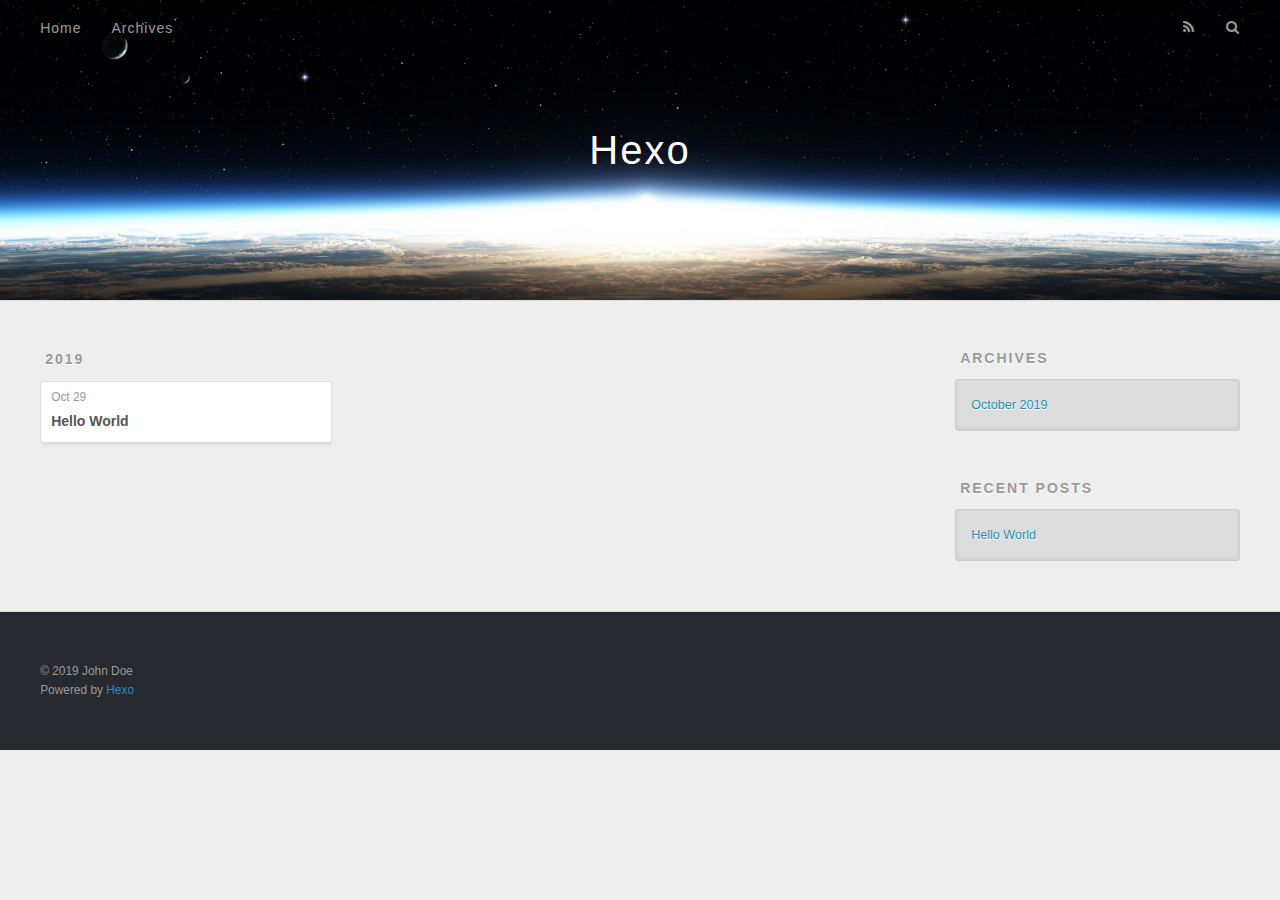
==== archives/index.html @ 2cdebf1c "Site updated: 2019-10-29 19:50:09" ====
<!DOCTYPE html>
<html>
<head>
  <meta charset="utf-8">
  

  
  <title>Archives | Hexo</title>
  <meta name="viewport" content="width=device-width, initial-scale=1, maximum-scale=1">
  <meta property="og:type" content="website">
<meta property="og:title" content="Hexo">
<meta property="og:url" content="http:&#x2F;&#x2F;yoursite.com&#x2F;archives&#x2F;index.html">
<meta property="og:site_name" content="Hexo">
<meta property="og:locale" content="en">
<meta name="twitter:card" content="summary">
  
    <link rel="alternate" href="/atom.xml" title="Hexo" type="application/atom+xml">
  
  
    <link rel="icon" href="/favicon.png">
  
  
    <link href="//fonts.googleapis.com/css?family=Source+Code+Pro" rel="stylesheet" type="text/css">
  
  <link rel="stylesheet" href="/css/style.css">
</head>

<body>
  <div id="container">
    <div id="wrap">
      <header id="header">
  <div id="banner"></div>
  <div id="header-outer" class="outer">
    <div id="header-title" class="inner">
      <h1 id="logo-wrap">
        <a href="/" id="logo">Hexo</a>
      </h1>
      
    </div>
    <div id="header-inner" class="inner">
      <nav id="main-nav">
        <a id="main-nav-toggle" class="nav-icon"></a>
        
          <a class="main-nav-link" href="/">Home</a>
        
          <a class="main-nav-link" href="/archives">Archives</a>
        
      </nav>
      <nav id="sub-nav">
        
          <a id="nav-rss-link" class="nav-icon" href="/atom.xml" title="RSS Feed"></a>
        
        <a id="nav-search-btn" class="nav-icon" title="Search"></a>
      </nav>
      <div id="search-form-wrap">
        <form action="//google.com/search" method="get" accept-charset="UTF-8" class="search-form"><input type="search" name="q" class="search-form-input" placeholder="Search"><button type="submit" class="search-form-submit">&#xF002;</button><input type="hidden" name="sitesearch" value="http://yoursite.com"></form>
      </div>
    </div>
  </div>
</header>
      <div class="outer">
        <section id="main">
  
  
    
    
      
      
      <section class="archives-wrap">
        <div class="archive-year-wrap">
          <a href="/archives/2019" class="archive-year">2019</a>
        </div>
        <div class="archives">
    
    <article class="archive-article archive-type-post">
  <div class="archive-article-inner">
    <header class="archive-article-header">
      <a href="/2019/10/29/hello-world/" class="archive-article-date">
  <time datetime="2019-10-29T11:40:22.351Z" itemprop="datePublished">Oct 29</time>
</a>
      
  
    <h1 itemprop="name">
      <a class="archive-article-title" href="/2019/10/29/hello-world/">Hello World</a>
    </h1>
  

    </header>
  </div>
</article>
  
  
    </div></section>
  


</section>
        
          <aside id="sidebar">
  
    

  
    

  
    
  
    
  <div class="widget-wrap">
    <h3 class="widget-title">Archives</h3>
    <div class="widget">
      <ul class="archive-list"><li class="archive-list-item"><a class="archive-list-link" href="/archives/2019/10/">October 2019</a></li></ul>
    </div>
  </div>


  
    
  <div class="widget-wrap">
    <h3 class="widget-title">Recent Posts</h3>
    <div class="widget">
      <ul>
        
          <li>
            <a href="/2019/10/29/hello-world/">Hello World</a>
          </li>
        
      </ul>
    </div>
  </div>

  
</aside>
        
      </div>
      <footer id="footer">
  
  <div class="outer">
    <div id="footer-info" class="inner">
      &copy; 2019 John Doe<br>
      Powered by <a href="http://hexo.io/" target="_blank">Hexo</a>
    </div>
  </div>
</footer>
    </div>
    <nav id="mobile-nav">
  
    <a href="/" class="mobile-nav-link">Home</a>
  
    <a href="/archives" class="mobile-nav-link">Archives</a>
  
</nav>
    

<script src="//ajax.googleapis.com/ajax/libs/jquery/2.0.3/jquery.min.js"></script>


  <link rel="stylesheet" href="/fancybox/jquery.fancybox.css">
  <script src="/fancybox/jquery.fancybox.pack.js"></script>


<script src="/js/script.js"></script>



  </div>
</body>
</html>
---- css/style.css ----
body {
  width: 100%;
}
body:before,
body:after {
  content: "";
  display: table;
}
body:after {
  clear: both;
}
html,
body,
div,
span,
applet,
object,
iframe,
h1,
h2,
h3,
h4,
h5,
h6,
p,
blockquote,
pre,
a,
abbr,
acronym,
address,
big,
cite,
code,
del,
dfn,
em,
img,
ins,
kbd,
q,
s,
samp,
small,
strike,
strong,
sub,
sup,
tt,
var,
dl,
dt,
dd,
ol,
ul,
li,
fieldset,
form,
label,
legend,
table,
caption,
tbody,
tfoot,
thead,
tr,
th,
td {
  margin: 0;
  padding: 0;
  border: 0;
  outline: 0;
  font-weight: inherit;
  font-style: inherit;
  font-family: inherit;
  font-size: 100%;
  vertical-align: baseline;
}
body {
  line-height: 1;
  color: #000;
  background: #fff;
}
ol,
ul {
  list-style: none;
}
table {
  border-collapse: separate;
  border-spacing: 0;
  vertical-align: middle;
}
caption,
th,
td {
  text-align: left;
  font-weight: normal;
  vertical-align: middle;
}
a img {
  border: none;
}
input,
button {
  margin: 0;
  padding: 0;
}
input::-moz-focus-inner,
button::-moz-focus-inner {
  border: 0;
  padding: 0;
}
@font-face {
  font-family: FontAwesome;
  font-style: normal;
  font-weight: normal;
  src: url("fonts/fontawesome-webfont.eot?v=#4.0.3");
  src: url("fonts/fontawesome-webfont.eot?#iefix&v=#4.0.3") format("embedded-opentype"), url("fonts/fontawesome-webfont.woff?v=#4.0.3") format("woff"), url("fonts/fontawesome-webfont.ttf?v=#4.0.3") format("truetype"), url("fonts/fontawesome-webfont.svg#fontawesomeregular?v=#4.0.3") format("svg");
}
html,
body,
#container {
  height: 100%;
}
body {
  background: #eee;
  font: 14px -apple-system, BlinkMacSystemFont, "Segoe UI", "Roboto", "Oxygen", "Ubuntu", "Cantarell", "Fira Sans", "Droid Sans", "Helvetica Neue", sans-serif;
  -webkit-text-size-adjust: 100%;
}
.outer {
  max-width: 1220px;
  margin: 0 auto;
  padding: 0 20px;
}
.outer:before,
.outer:after {
  content: "";
  display: table;
}
.outer:after {
  clear: both;
}
.inner {
  display: inline;
  float: left;
  width: 98.33333333333333%;
  margin: 0 0.833333333333333%;
}
.left,
.alignleft {
  float: left;
}
.right,
.alignright {
  float: right;
}
.clear {
  clear: both;
}
#container {
  position: relative;
}
.mobile-nav-on {
  overflow: hidden;
}
#wrap {
  height: 100%;
  width: 100%;
  position: absolute;
  top: 0;
  left: 0;
  -webkit-transition: 0.2s ease-out;
  -moz-transition: 0.2s ease-out;
  -ms-transition: 0.2s ease-out;
  transition: 0.2s ease-out;
  z-index: 1;
  background: #eee;
}
.mobile-nav-on #wrap {
  left: 280px;
}
@media screen and (min-width: 768px) {
  #main {
    display: inline;
    float: left;
    width: 73.33333333333333%;
    margin: 0 0.833333333333333%;
  }
}
.article-date,
.article-category-link,
.archive-year,
.widget-title {
  text-decoration: none;
  text-transform: uppercase;
  letter-spacing: 2px;
  color: #999;
  margin-bottom: 1em;
  margin-left: 5px;
  line-height: 1em;
  text-shadow: 0 1px #fff;
  font-weight: bold;
}
.article-inner,
.archive-article-inner {
  background: #fff;
  -webkit-box-shadow: 1px 2px 3px #ddd;
  box-shadow: 1px 2px 3px #ddd;
  border: 1px solid #ddd;
  border-radius: 3px;
}
.article-entry h1,
.widget h1 {
  font-size: 2em;
}
.article-entry h2,
.widget h2 {
  font-size: 1.5em;
}
.article-entry h3,
.widget h3 {
  font-size: 1.3em;
}
.article-entry h4,
.widget h4 {
  font-size: 1.2em;
}
.article-entry h5,
.widget h5 {
  font-size: 1em;
}
.article-entry h6,
.widget h6 {
  font-size: 1em;
  color: #999;
}
.article-entry hr,
.widget hr {
  border: 1px dashed #ddd;
}
.article-entry strong,
.widget strong {
  font-weight: bold;
}
.article-entry em,
.widget em,
.article-entry cite,
.widget cite {
  font-style: italic;
}
.article-entry sup,
.widget sup,
.article-entry sub,
.widget sub {
  font-size: 0.75em;
  line-height: 0;
  position: relative;
  vertical-align: baseline;
}
.article-entry sup,
.widget sup {
  top: -0.5em;
}
.article-entry sub,
.widget sub {
  bottom: -0.2em;
}
.article-entry small,
.widget small {
  font-size: 0.85em;
}
.article-entry acronym,
.widget acronym,
.article-entry abbr,
.widget abbr {
  border-bottom: 1px dotted;
}
.article-entry ul,
.widget ul,
.article-entry ol,
.widget ol,
.article-entry dl,
.widget dl {
  margin: 0 20px;
  line-height: 1.6em;
}
.article-entry ul ul,
.widget ul ul,
.article-entry ol ul,
.widget ol ul,
.article-entry ul ol,
.widget ul ol,
.article-entry ol ol,
.widget ol ol {
  margin-top: 0;
  margin-bottom: 0;
}
.article-entry ul,
.widget ul {
  list-style: disc;
}
.article-entry ol,
.widget ol {
  list-style: decimal;
}
.article-entry dt,
.widget dt {
  font-weight: bold;
}
#header {
  height: 300px;
  position: relative;
  border-bottom: 1px solid #ddd;
}
#header:before,
#header:after {
  content: "";
  position: absolute;
  left: 0;
  right: 0;
  height: 40px;
}
#header:before {
  top: 0;
  background: -webkit-linear-gradient(rgba(0,0,0,0.2), transparent);
  background: -moz-linear-gradient(rgba(0,0,0,0.2), transparent);
  background: -ms-linear-gradient(rgba(0,0,0,0.2), transparent);
  background: linear-gradient(rgba(0,0,0,0.2), transparent);
}
#header:after {
  bottom: 0;
  background: -webkit-linear-gradient(transparent, rgba(0,0,0,0.2));
  background: -moz-linear-gradient(transparent, rgba(0,0,0,0.2));
  background: -ms-linear-gradient(transparent, rgba(0,0,0,0.2));
  background: linear-gradient(transparent, rgba(0,0,0,0.2));
}
#header-outer {
  height: 100%;
  position: relative;
}
#header-inner {
  position: relative;
  overflow: hidden;
}
#banner {
  position: absolute;
  top: 0;
  left: 0;
  width: 100%;
  height: 100%;
  background: url("images/banner.jpg") center #000;
  -webkit-background-size: cover;
  -moz-background-size: cover;
  background-size: cover;
  z-index: -1;
}
#header-title {
  text-align: center;
  height: 40px;
  position: absolute;
  top: 50%;
  left: 0;
  margin-top: -20px;
}
#logo,
#subtitle {
  text-decoration: none;
  color: #fff;
  font-weight: 300;
  text-shadow: 0 1px 4px rgba(0,0,0,0.3);
}
#logo {
  font-size: 40px;
  line-height: 40px;
  letter-spacing: 2px;
}
#subtitle {
  font-size: 16px;
  line-height: 16px;
  letter-spacing: 1px;
}
#subtitle-wrap {
  margin-top: 16px;
}
#main-nav {
  float: left;
  margin-left: -15px;
}
.nav-icon,
.main-nav-link {
  float: left;
  color: #fff;
  opacity: 0.6;
  text-decoration: none;
  text-shadow: 0 1px rgba(0,0,0,0.2);
  -webkit-transition: opacity 0.2s;
  -moz-transition: opacity 0.2s;
  -ms-transition: opacity 0.2s;
  transition: opacity 0.2s;
  display: block;
  padding: 20px 15px;
}
.nav-icon:hover,
.main-nav-link:hover {
  opacity: 1;
}
.nav-icon {
  font-family: FontAwesome;
  text-align: center;
  font-size: 14px;
  width: 14px;
  height: 14px;
  padding: 20px 15px;
  position: relative;
  cursor: pointer;
}
.main-nav-link {
  font-weight: 300;
  letter-spacing: 1px;
}
@media screen and (max-width: 479px) {
  .main-nav-link {
    display: none;
  }
}
#main-nav-toggle {
  display: none;
}
#main-nav-toggle:before {
  content: "\f0c9";
}
@media screen and (max-width: 479px) {
  #main-nav-toggle {
    display: block;
  }
}
#sub-nav {
  float: right;
  margin-right: -15px;
}
#nav-rss-link:before {
  content: "\f09e";
}
#nav-search-btn:before {
  content: "\f002";
}
#search-form-wrap {
  position: absolute;
  top: 15px;
  width: 150px;
  height: 30px;
  right: -150px;
  opacity: 0;
  -webkit-transition: 0.2s ease-out;
  -moz-transition: 0.2s ease-out;
  -ms-transition: 0.2s ease-out;
  transition: 0.2s ease-out;
}
#search-form-wrap.on {
  opacity: 1;
  right: 0;
}
@media screen and (max-width: 479px) {
  #search-form-wrap {
    width: 100%;
    right: -100%;
  }
}
.search-form {
  position: absolute;
  top: 0;
  left: 0;
  right: 0;
  background: #fff;
  padding: 5px 15px;
  border-radius: 15px;
  -webkit-box-shadow: 0 0 10px rgba(0,0,0,0.3);
  box-shadow: 0 0 10px rgba(0,0,0,0.3);
}
.search-form-input {
  border: none;
  background: none;
  color: #555;
  width: 100%;
  font: 13px -apple-system, BlinkMacSystemFont, "Segoe UI", "Roboto", "Oxygen", "Ubuntu", "Cantarell", "Fira Sans", "Droid Sans", "Helvetica Neue", sans-serif;
  outline: none;
}
.search-form-input::-webkit-search-results-decoration,
.search-form-input::-webkit-search-cancel-button {
  -webkit-appearance: none;
}
.search-form-submit {
  position: absolute;
  top: 50%;
  right: 10px;
  margin-top: -7px;
  font: 13px FontAwesome;
  border: none;
  background: none;
  color: #bbb;
  cursor: pointer;
}
.search-form-submit:hover,
.search-form-submit:focus {
  color: #777;
}
.article {
  margin: 50px 0;
}
.article-inner {
  overflow: hidden;
}
.article-meta:before,
.article-meta:after {
  content: "";
  display: table;
}
.article-meta:after {
  clear: both;
}
.article-date {
  float: left;
}
.article-category {
  float: left;
  line-height: 1em;
  color: #ccc;
  text-shadow: 0 1px #fff;
  margin-left: 8px;
}
.article-category:before {
  content: "\2022";
}
.article-category-link {
  margin: 0 12px 1em;
}
.article-header {
  padding: 20px 20px 0;
}
.article-title {
  text-decoration: none;
  font-size: 2em;
  font-weight: bold;
  color: #555;
  line-height: 1.1em;
  -webkit-transition: color 0.2s;
  -moz-transition: color 0.2s;
  -ms-transition: color 0.2s;
  transition: color 0.2s;
}
a.article-title:hover {
  color: #258fb8;
}
.article-entry {
  color: #555;
  padding: 0 20px;
}
.article-entry:before,
.article-entry:after {
  content: "";
  display: table;
}
.article-entry:after {
  clear: both;
}
.article-entry p,
.article-entry table {
  line-height: 1.6em;
  margin: 1.6em 0;
}
.article-entry h1,
.article-entry h2,
.article-entry h3,
.article-entry h4,
.article-entry h5,
.article-entry h6 {
  font-weight: bold;
}
.article-entry h1,
.article-entry h2,
.article-entry h3,
.article-entry h4,
.article-entry h5,
.article-entry h6 {
  line-height: 1.1em;
  margin: 1.1em 0;
}
.article-entry a {
  color: #258fb8;
  text-decoration: none;
}
.article-entry a:hover {
  text-decoration: underline;
}
.article-entry ul,
.article-entry ol,
.article-entry dl {
  margin-top: 1.6em;
  margin-bottom: 1.6em;
}
.article-entry img,
.article-entry video {
  max-width: 100%;
  height: auto;
  display: block;
  margin: auto;
}
.article-entry iframe {
  border: none;
}
.article-entry table {
  width: 100%;
  border-collapse: collapse;
  border-spacing: 0;
}
.article-entry th {
  font-weight: bold;
  border-bottom: 3px solid #ddd;
  padding-bottom: 0.5em;
}
.article-entry td {
  border-bottom: 1px solid #ddd;
  padding: 10px 0;
}
.article-entry blockquote {
  font-family: Georgia, "Times New Roman", serif;
  font-size: 1.4em;
  margin: 1.6em 20px;
  text-align: center;
}
.article-entry blockquote footer {
  font-size: 14px;
  margin: 1.6em 0;
  font-family: -apple-system, BlinkMacSystemFont, "Segoe UI", "Roboto", "Oxygen", "Ubuntu", "Cantarell", "Fira Sans", "Droid Sans", "Helvetica Neue", sans-serif;
}
.article-entry blockquote footer cite:before {
  content: "—";
  padding: 0 0.5em;
}
.article-entry .pullquote {
  text-align: left;
  width: 45%;
  margin: 0;
}
.article-entry .pullquote.left {
  margin-left: 0.5em;
  margin-right: 1em;
}
.article-entry .pullquote.right {
  margin-right: 0.5em;
  margin-left: 1em;
}
.article-entry .caption {
  color: #999;
  display: block;
  font-size: 0.9em;
  margin-top: 0.5em;
  position: relative;
  text-align: center;
}
.article-entry .video-container {
  position: relative;
  padding-top: 56.25%;
  height: 0;
  overflow: hidden;
}
.article-entry .video-container iframe,
.article-entry .video-container object,
.article-entry .video-container embed {
  position: absolute;
  top: 0;
  left: 0;
  width: 100%;
  height: 100%;
  margin-top: 0;
}
.article-more-link a {
  display: inline-block;
  line-height: 1em;
  padding: 6px 15px;
  border-radius: 15px;
  background: #eee;
  color: #999;
  text-shadow: 0 1px #fff;
  text-decoration: none;
}
.article-more-link a:hover {
  background: #258fb8;
  color: #fff;
  text-decoration: none;
  text-shadow: 0 1px #1e7293;
}
.article-footer {
  font-size: 0.85em;
  line-height: 1.6em;
  border-top: 1px solid #ddd;
  padding-top: 1.6em;
  margin: 0 20px 20px;
}
.article-footer:before,
.article-footer:after {
  content: "";
  display: table;
}
.article-footer:after {
  clear: both;
}
.article-footer a {
  color: #999;
  text-decoration: none;
}
.article-footer a:hover {
  color: #555;
}
.article-tag-list-item {
  float: left;
  margin-right: 10px;
}
.article-tag-list-link:before {
  content: "#";
}
.article-comment-link {
  float: right;
}
.article-comment-link:before {
  content: "\f075";
  font-family: FontAwesome;
  padding-right: 8px;
}
.article-share-link {
  cursor: pointer;
  float: right;
  margin-left: 20px;
}
.article-share-link:before {
  content: "\f064";
  font-family: FontAwesome;
  padding-right: 6px;
}
#article-nav {
  position: relative;
}
#article-nav:before,
#article-nav:after {
  content: "";
  display: table;
}
#article-nav:after {
  clear: both;
}
@media screen and (min-width: 768px) {
  #article-nav {
    margin: 50px 0;
  }
  #article-nav:before {
    width: 8px;
    height: 8px;
    position: absolute;
    top: 50%;
    left: 50%;
    margin-top: -4px;
    margin-left: -4px;
    content: "";
    border-radius: 50%;
    background: #ddd;
    -webkit-box-shadow: 0 1px 2px #fff;
    box-shadow: 0 1px 2px #fff;
  }
}
.article-nav-link-wrap {
  text-decoration: none;
  text-shadow: 0 1px #fff;
  color: #999;
  -webkit-box-sizing: border-box;
  -moz-box-sizing: border-box;
  box-sizing: border-box;
  margin-top: 50px;
  text-align: center;
  display: block;
}
.article-nav-link-wrap:hover {
  color: #555;
}
@media screen and (min-width: 768px) {
  .article-nav-link-wrap {
    width: 50%;
    margin-top: 0;
  }
}
@media screen and (min-width: 768px) {
  #article-nav-newer {
    float: left;
    text-align: right;
    padding-right: 20px;
  }
}
@media screen and (min-width: 768px) {
  #article-nav-older {
    float: right;
    text-align: left;
    padding-left: 20px;
  }
}
.article-nav-caption {
  text-transform: uppercase;
  letter-spacing: 2px;
  color: #ddd;
  line-height: 1em;
  font-weight: bold;
}
#article-nav-newer .article-nav-caption {
  margin-right: -2px;
}
.article-nav-title {
  font-size: 0.85em;
  line-height: 1.6em;
  margin-top: 0.5em;
}
.article-share-box {
  position: absolute;
  display: none;
  background: #fff;
  -webkit-box-shadow: 1px 2px 10px rgba(0,0,0,0.2);
  box-shadow: 1px 2px 10px rgba(0,0,0,0.2);
  border-radius: 3px;
  margin-left: -145px;
  overflow: hidden;
  z-index: 1;
}
.article-share-box.on {
  display: block;
}
.article-share-input {
  width: 100%;
  background: none;
  -webkit-box-sizing: border-box;
  -moz-box-sizing: border-box;
  box-sizing: border-box;
  font: 14px -apple-system, BlinkMacSystemFont, "Segoe UI", "Roboto", "Oxygen", "Ubuntu", "Cantarell", "Fira Sans", "Droid Sans", "Helvetica Neue", sans-serif;
  padding: 0 15px;
  color: #555;
  outline: none;
  border: 1px solid #ddd;
  border-radius: 3px 3px 0 0;
  height: 36px;
  line-height: 36px;
}
.article-share-links {
  background: #eee;
}
.article-share-links:before,
.article-share-links:after {
  content: "";
  display: table;
}
.article-share-links:after {
  clear: both;
}
.article-share-twitter,
.article-share-facebook,
.article-share-pinterest,
.article-share-google {
  width: 50px;
  height: 36px;
  display: block;
  float: left;
  position: relative;
  color: #999;
  text-shadow: 0 1px #fff;
}
.article-share-twitter:before,
.article-share-facebook:before,
.article-share-pinterest:before,
.article-share-google:before {
  font-size: 20px;
  font-family: FontAwesome;
  width: 20px;
  height: 20px;
  position: absolute;
  top: 50%;
  left: 50%;
  margin-top: -10px;
  margin-left: -10px;
  text-align: center;
}
.article-share-twitter:hover,
.article-share-facebook:hover,
.article-share-pinterest:hover,
.article-share-google:hover {
  color: #fff;
}
.article-share-twitter:before {
  content: "\f099";
}
.article-share-twitter:hover {
  background: #00aced;
  text-shadow: 0 1px #008abe;
}
.article-share-facebook:before {
  content: "\f09a";
}
.article-share-facebook:hover {
  background: #3b5998;
  text-shadow: 0 1px #2f477a;
}
.article-share-pinterest:before {
  content: "\f0d2";
}
.article-share-pinterest:hover {
  background: #cb2027;
  text-shadow: 0 1px #a21a1f;
}
.article-share-google:before {
  content: "\f0d5";
}
.article-share-google:hover {
  background: #dd4b39;
  text-shadow: 0 1px #be3221;
}
.article-gallery {
  background: #000;
  position: relative;
}
.article-gallery-photos {
  position: relative;
  overflow: hidden;
}
.article-gallery-img {
  display: none;
  max-width: 100%;
}
.article-gallery-img:first-child {
  display: block;
}
.article-gallery-img.loaded {
  position: absolute;
  display: block;
}
.article-gallery-img img {
  display: block;
  max-width: 100%;
  margin: 0 auto;
}
#comments {
  background: #fff;
  -webkit-box-shadow: 1px 2px 3px #ddd;
  box-shadow: 1px 2px 3px #ddd;
  padding: 20px;
  border: 1px solid #ddd;
  border-radius: 3px;
  margin: 50px 0;
}
#comments a {
  color: #258fb8;
}
.archives-wrap {
  margin: 50px 0;
}
.archives:before,
.archives:after {
  content: "";
  display: table;
}
.archives:after {
  clear: both;
}
.archive-year-wrap {
  margin-bottom: 1em;
}
.archives {
  -webkit-column-gap: 10px;
  -moz-column-gap: 10px;
  column-gap: 10px;
}
@media screen and (min-width: 480px) and (max-width: 767px) {
  .archives {
    -webkit-column-count: 2;
    -moz-column-count: 2;
    column-count: 2;
  }
}
@media screen and (min-width: 768px) {
  .archives {
    -webkit-column-count: 3;
    -moz-column-count: 3;
    column-count: 3;
  }
}
.archive-article {
  -webkit-column-break-inside: avoid;
  page-break-inside: avoid;
  overflow: hidden;
  break-inside: avoid-column;
}
.archive-article-inner {
  padding: 10px;
  margin-bottom: 15px;
}
.archive-article-title {
  text-decoration: none;
  font-weight: bold;
  color: #555;
  -webkit-transition: color 0.2s;
  -moz-transition: color 0.2s;
  -ms-transition: color 0.2s;
  transition: color 0.2s;
  line-height: 1.6em;
}
.archive-article-title:hover {
  color: #258fb8;
}
.archive-article-footer {
  margin-top: 1em;
}
.archive-article-date {
  color: #999;
  text-decoration: none;
  font-size: 0.85em;
  line-height: 1em;
  margin-bottom: 0.5em;
  display: block;
}
#page-nav {
  margin: 50px auto;
  background: #fff;
  -webkit-box-shadow: 1px 2px 3px #ddd;
  box-shadow: 1px 2px 3px #ddd;
  border: 1px solid #ddd;
  border-radius: 3px;
  text-align: center;
  color: #999;
  overflow: hidden;
}
#page-nav:before,
#page-nav:after {
  content: "";
  display: table;
}
#page-nav:after {
  clear: both;
}
#page-nav a,
#page-nav span {
  padding: 10px 20px;
  line-height: 1;
  height: 2ex;
}
#page-nav a {
  color: #999;
  text-decoration: none;
}
#page-nav a:hover {
  background: #999;
  color: #fff;
}
#page-nav .prev {
  float: left;
}
#page-nav .next {
  float: right;
}
#page-nav .page-number {
  display: inline-block;
}
@media screen and (max-width: 479px) {
  #page-nav .page-number {
    display: none;
  }
}
#page-nav .current {
  color: #555;
  font-weight: bold;
}
#page-nav .space {
  color: #ddd;
}
#footer {
  background: #262a30;
  padding: 50px 0;
  border-top: 1px solid #ddd;
  color: #999;
}
#footer a {
  color: #258fb8;
  text-decoration: none;
}
#footer a:hover {
  text-decoration: underline;
}
#footer-info {
  line-height: 1.6em;
  font-size: 0.85em;
}
.article-entry pre,
.article-entry .highlight {
  background: #2d2d2d;
  margin: 0 -20px;
  padding: 15px 20px;
  border-style: solid;
  border-color: #ddd;
  border-width: 1px 0;
  overflow: auto;
  color: #ccc;
  line-height: 22.400000000000002px;
}
.article-entry .highlight .gutter pre,
.article-entry .gist .gist-file .gist-data .line-numbers {
  color: #666;
  font-size: 0.85em;
}
.article-entry pre,
.article-entry code {
  font-family: "Source Code Pro", Consolas, Monaco, Menlo, Consolas, monospace;
}
.article-entry code {
  background: #eee;
  text-shadow: 0 1px #fff;
  padding: 0 0.3em;
}
.article-entry pre code {
  background: none;
  text-shadow: none;
  padding: 0;
}
.article-entry .highlight pre {
  border: none;
  margin: 0;
  padding: 0;
}
.article-entry .highlight table {
  margin: 0;
  width: auto;
}
.article-entry .highlight td {
  border: none;
  padding: 0;
}
.article-entry .highlight figcaption {
  font-size: 0.85em;
  color: #999;
  line-height: 1em;
  margin-bottom: 1em;
}
.article-entry .highlight figcaption:before,
.article-entry .highlight figcaption:after {
  content: "";
  display: table;
}
.article-entry .highlight figcaption:after {
  clear: both;
}
.article-entry .highlight figcaption a {
  float: right;
}
.article-entry .highlight .gutter pre {
  text-align: right;
  padding-right: 20px;
}
.article-entry .highlight .line {
  height: 22.400000000000002px;
}
.article-entry .highlight .line.marked {
  background: #515151;
}
.article-entry .gist {
  margin: 0 -20px;
  border-style: solid;
  border-color: #ddd;
  border-width: 1px 0;
  background: #2d2d2d;
  padding: 15px 20px 15px 0;
}
.article-entry .gist .gist-file {
  border: none;
  font-family: "Source Code Pro", Consolas, Monaco, Menlo, Consolas, monospace;
  margin: 0;
}
.article-entry .gist .gist-file .gist-data {
  background: none;
  border: none;
}
.article-entry .gist .gist-file .gist-data .line-numbers {
  background: none;
  border: none;
  padding: 0 20px 0 0;
}
.article-entry .gist .gist-file .gist-data .line-data {
  padding: 0 !important;
}
.article-entry .gist .gist-file .highlight {
  margin: 0;
  padding: 0;
  border: none;
}
.article-entry .gist .gist-file .gist-meta {
  background: #2d2d2d;
  color: #999;
  font: 0.85em -apple-system, BlinkMacSystemFont, "Segoe UI", "Roboto", "Oxygen", "Ubuntu", "Cantarell", "Fira Sans", "Droid Sans", "Helvetica Neue", sans-serif;
  text-shadow: 0 0;
  padding: 0;
  margin-top: 1em;
  margin-left: 20px;
}
.article-entry .gist .gist-file .gist-meta a {
  color: #258fb8;
  font-weight: normal;
}
.article-entry .gist .gist-file .gist-meta a:hover {
  text-decoration: underline;
}
pre .comment,
pre .title {
  color: #999;
}
pre .variable,
pre .attribute,
pre .tag,
pre .regexp,
pre .ruby .constant,
pre .xml .tag .title,
pre .xml .pi,
pre .xml .doctype,
pre .html .doctype,
pre .css .id,
pre .css .class,
pre .css .pseudo {
  color: #f2777a;
}
pre .number,
pre .preprocessor,
pre .built_in,
pre .literal,
pre .params,
pre .constant {
  color: #f99157;
}
pre .class,
pre .ruby .class .title,
pre .css .rules .attribute {
  color: #9c9;
}
pre .string,
pre .value,
pre .inheritance,
pre .header,
pre .ruby .symbol,
pre .xml .cdata {
  color: #9c9;
}
pre .css .hexcolor {
  color: #6cc;
}
pre .function,
pre .python .decorator,
pre .python .title,
pre .ruby .function .title,
pre .ruby .title .keyword,
pre .perl .sub,
pre .javascript .title,
pre .coffeescript .title {
  color: #69c;
}
pre .keyword,
pre .javascript .function {
  color: #c9c;
}
@media screen and (max-width: 479px) {
  #mobile-nav {
    position: absolute;
    top: 0;
    left: 0;
    width: 280px;
    height: 100%;
    background: #191919;
    border-right: 1px solid #fff;
  }
}
@media screen and (max-width: 479px) {
  .mobile-nav-link {
    display: block;
    color: #999;
    text-decoration: none;
    padding: 15px 20px;
    font-weight: bold;
  }
  .mobile-nav-link:hover {
    color: #fff;
  }
}
@media screen and (min-width: 768px) {
  #sidebar {
    display: inline;
    float: left;
    width: 23.333333333333332%;
    margin: 0 0.833333333333333%;
  }
}
.widget-wrap {
  margin: 50px 0;
}
.widget {
  color: #777;
  text-shadow: 0 1px #fff;
  background: #ddd;
  -webkit-box-shadow: 0 -1px 4px #ccc inset;
  box-shadow: 0 -1px 4px #ccc inset;
  border: 1px solid #ccc;
  padding: 15px;
  border-radius: 3px;
}
.widget a {
  color: #258fb8;
  text-decoration: none;
}
.widget a:hover {
  text-decoration: underline;
}
.widget ul ul,
.widget ol ul,
.widget dl ul,
.widget ul ol,
.widget ol ol,
.widget dl ol,
.widget ul dl,
.widget ol dl,
.widget dl dl {
  margin-left: 15px;
  list-style: disc;
}
.widget {
  line-height: 1.6em;
  word-wrap: break-word;
  font-size: 0.9em;
}
.widget ul,
.widget ol {
  list-style: none;
  margin: 0;
}
.widget ul ul,
.widget ol ul,
.widget ul ol,
.widget ol ol {
  margin: 0 20px;
}
.widget ul ul,
.widget ol ul {
  list-style: disc;
}
.widget ul ol,
.widget ol ol {
  list-style: decimal;
}
.category-list-count,
.tag-list-count,
.archive-list-count {
  padding-left: 5px;
  color: #999;
  font-size: 0.85em;
}
.category-list-count:before,
.tag-list-count:before,
.archive-list-count:before {
  content: "(";
}
.category-list-count:after,
.tag-list-count:after,
.archive-list-count:after {
  content: ")";
}
.tagcloud a {
  margin-right: 5px;
  display: inline-block;
}
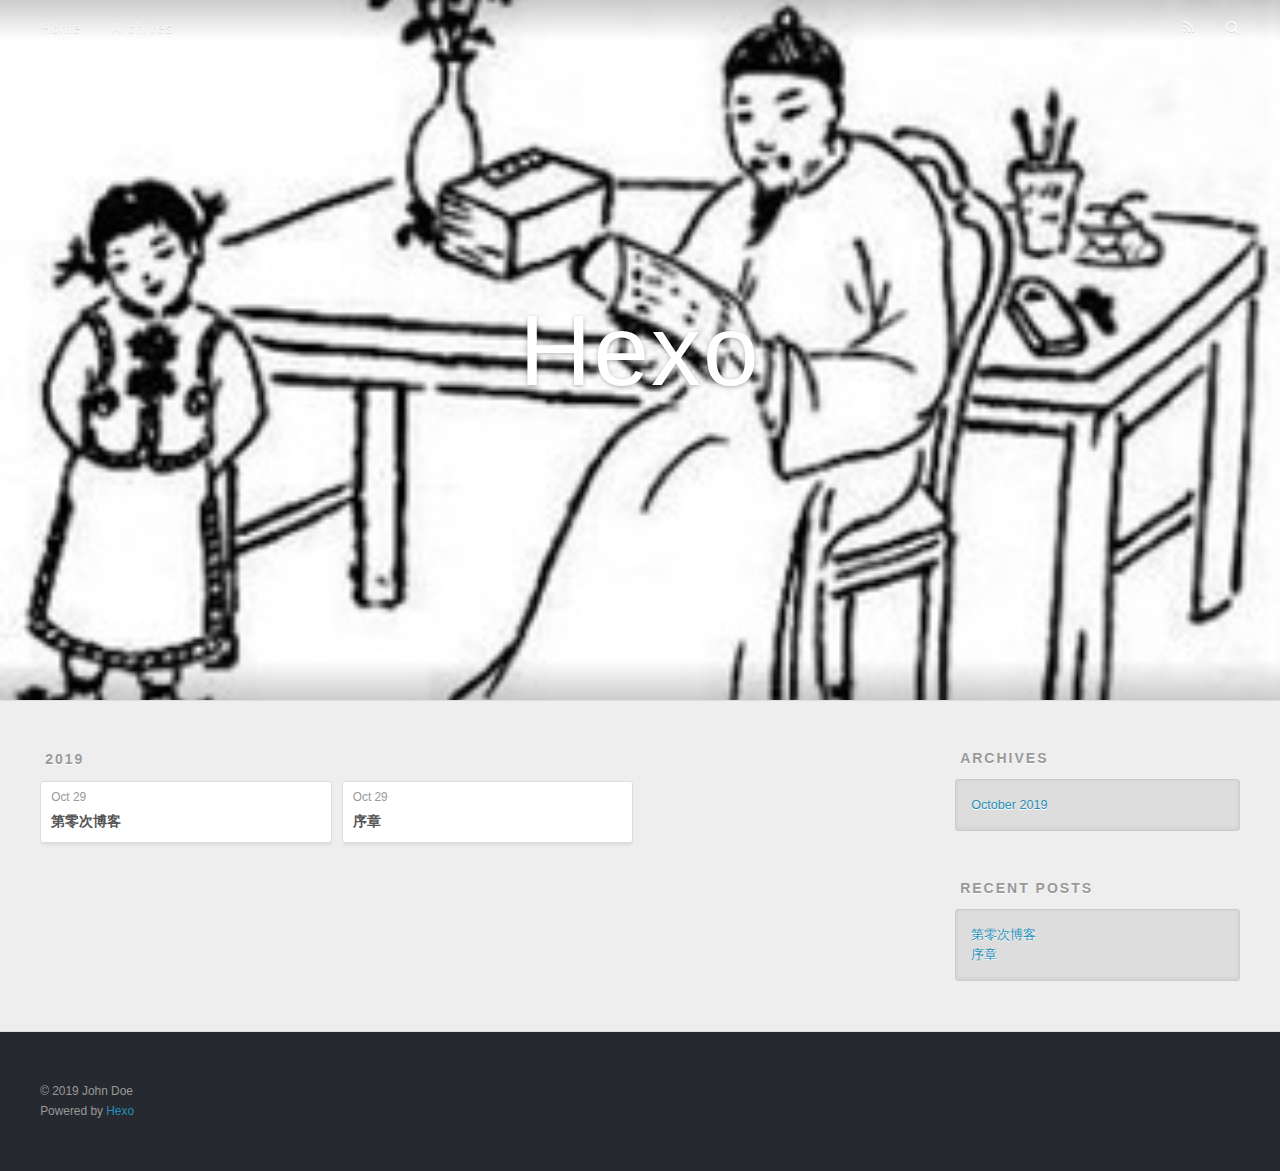
==== commit da5442b6: "Site updated: 2019-10-29 20:27:10" ====
--- a/archives/index.html
+++ b/archives/index.html
@@ -75,13 +75,32 @@
     <article class="archive-article archive-type-post">
   <div class="archive-article-inner">
     <header class="archive-article-header">
-      <a href="/2019/10/29/hello-world/" class="archive-article-date">
-  <time datetime="2019-10-29T11:40:22.351Z" itemprop="datePublished">Oct 29</time>
+      <a href="/2019/10/29/%E7%AC%AC%E9%9B%B6%E6%AC%A1%E5%8D%9A%E5%AE%A2/" class="archive-article-date">
+  <time datetime="2019-10-29T12:22:05.960Z" itemprop="datePublished">Oct 29</time>
 </a>
       
   
     <h1 itemprop="name">
-      <a class="archive-article-title" href="/2019/10/29/hello-world/">Hello World</a>
+      <a class="archive-article-title" href="/2019/10/29/%E7%AC%AC%E9%9B%B6%E6%AC%A1%E5%8D%9A%E5%AE%A2/">第零次博客</a>
+    </h1>
+  
+
+    </header>
+  </div>
+</article>
+  
+    
+    
+    <article class="archive-article archive-type-post">
+  <div class="archive-article-inner">
+    <header class="archive-article-header">
+      <a href="/2019/10/29/%E5%BA%8F%E7%AB%A0/" class="archive-article-date">
+  <time datetime="2019-10-29T12:22:05.960Z" itemprop="datePublished">Oct 29</time>
+</a>
+      
+  
+    <h1 itemprop="name">
+      <a class="archive-article-title" href="/2019/10/29/%E5%BA%8F%E7%AB%A0/">序章</a>
     </h1>
   
 
@@ -123,7 +142,11 @@
       <ul>
         
           <li>
-            <a href="/2019/10/29/hello-world/">Hello World</a>
+            <a href="/2019/10/29/%E7%AC%AC%E9%9B%B6%E6%AC%A1%E5%8D%9A%E5%AE%A2/">第零次博客</a>
+          </li>
+        
+          <li>
+            <a href="/2019/10/29/%E5%BA%8F%E7%AB%A0/">序章</a>
           </li>
         
       </ul>
--- a/css/style.css
+++ b/css/style.css
@@ -308,7 +308,7 @@
   font-weight: bold;
 }
 #header {
-  height: 300px;
+  height: 700px;
   position: relative;
   border-bottom: 1px solid #ddd;
 }
@@ -356,11 +356,11 @@
 }
 #header-title {
   text-align: center;
-  height: 40px;
+  height: 100px;
   position: absolute;
   top: 50%;
   left: 0;
-  margin-top: -20px;
+  margin-top: -50px;
 }
 #logo,
 #subtitle {
@@ -370,17 +370,17 @@
   text-shadow: 0 1px 4px rgba(0,0,0,0.3);
 }
 #logo {
-  font-size: 40px;
-  line-height: 40px;
+  font-size: 100px;
+  line-height: 100px;
   letter-spacing: 2px;
 }
 #subtitle {
-  font-size: 16px;
-  line-height: 16px;
+  font-size: 50px;
+  line-height: 50px;
   letter-spacing: 1px;
 }
 #subtitle-wrap {
-  margin-top: 16px;
+  margin-top: 50px;
 }
 #main-nav {
   float: left;
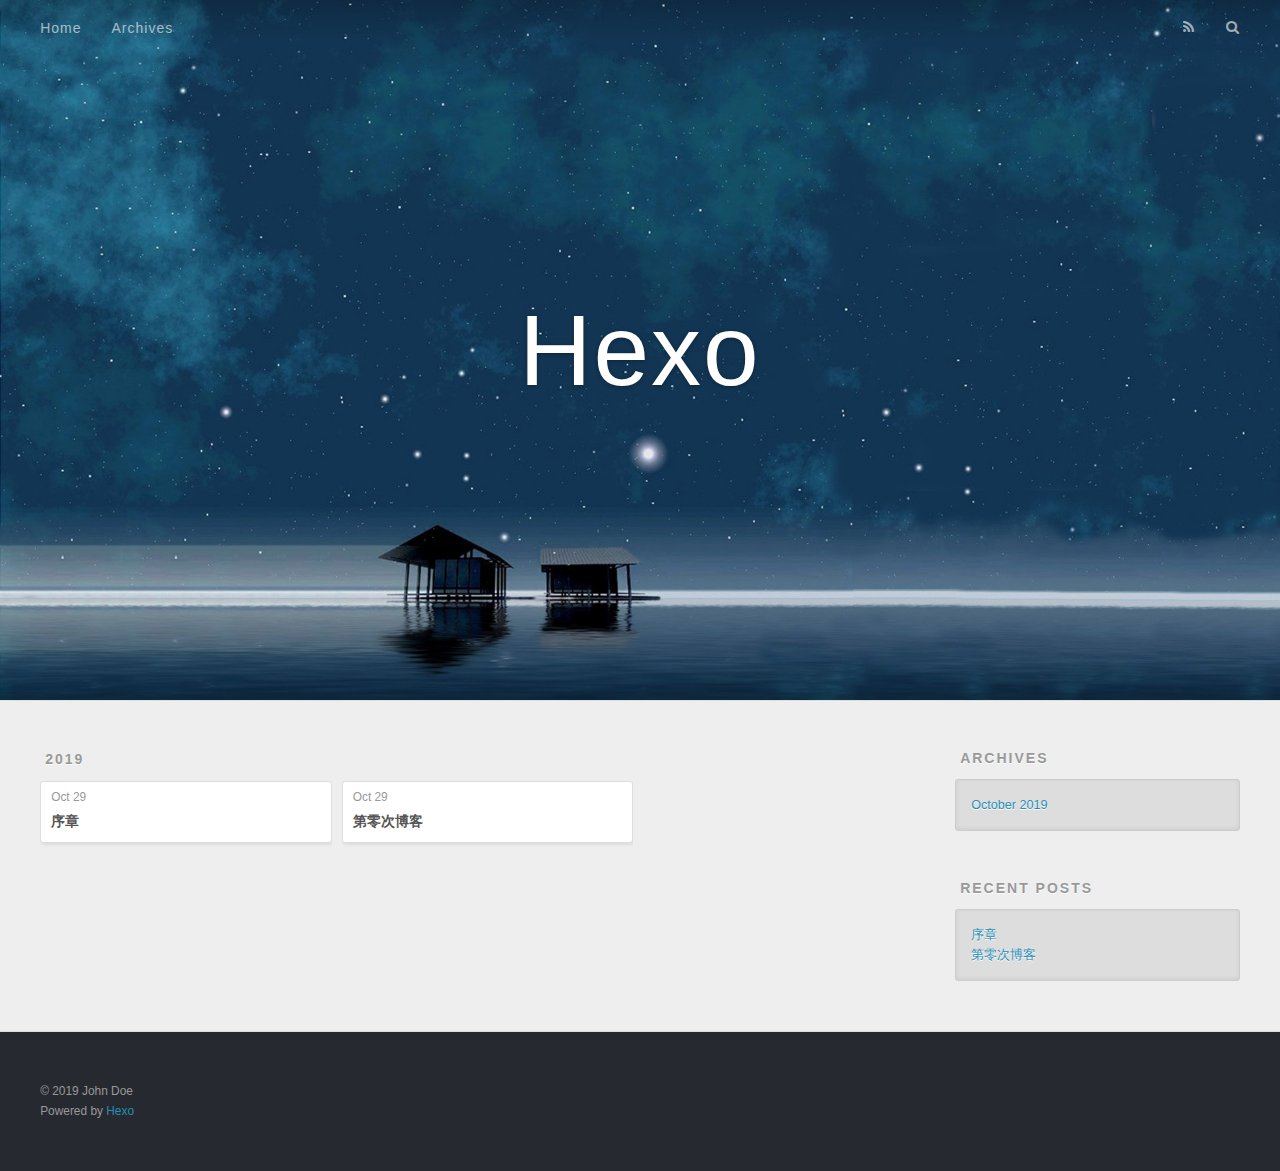
==== commit 62d4027c: "Site updated: 2019-10-29 20:39:28" ====
--- a/archives/index.html
+++ b/archives/index.html
@@ -75,13 +75,13 @@
     <article class="archive-article archive-type-post">
   <div class="archive-article-inner">
     <header class="archive-article-header">
-      <a href="/2019/10/29/%E7%AC%AC%E9%9B%B6%E6%AC%A1%E5%8D%9A%E5%AE%A2/" class="archive-article-date">
+      <a href="/2019/10/29/%E5%BA%8F%E7%AB%A0/" class="archive-article-date">
   <time datetime="2019-10-29T12:22:05.960Z" itemprop="datePublished">Oct 29</time>
 </a>
       
   
     <h1 itemprop="name">
-      <a class="archive-article-title" href="/2019/10/29/%E7%AC%AC%E9%9B%B6%E6%AC%A1%E5%8D%9A%E5%AE%A2/">第零次博客</a>
+      <a class="archive-article-title" href="/2019/10/29/%E5%BA%8F%E7%AB%A0/">序章</a>
     </h1>
   
 
@@ -94,13 +94,13 @@
     <article class="archive-article archive-type-post">
   <div class="archive-article-inner">
     <header class="archive-article-header">
-      <a href="/2019/10/29/%E5%BA%8F%E7%AB%A0/" class="archive-article-date">
+      <a href="/2019/10/29/%E7%AC%AC%E9%9B%B6%E6%AC%A1%E5%8D%9A%E5%AE%A2/" class="archive-article-date">
   <time datetime="2019-10-29T12:22:05.960Z" itemprop="datePublished">Oct 29</time>
 </a>
       
   
     <h1 itemprop="name">
-      <a class="archive-article-title" href="/2019/10/29/%E5%BA%8F%E7%AB%A0/">序章</a>
+      <a class="archive-article-title" href="/2019/10/29/%E7%AC%AC%E9%9B%B6%E6%AC%A1%E5%8D%9A%E5%AE%A2/">第零次博客</a>
     </h1>
   
 
@@ -142,11 +142,11 @@
       <ul>
         
           <li>
-            <a href="/2019/10/29/%E7%AC%AC%E9%9B%B6%E6%AC%A1%E5%8D%9A%E5%AE%A2/">第零次博客</a>
+            <a href="/2019/10/29/%E5%BA%8F%E7%AB%A0/">序章</a>
           </li>
         
           <li>
-            <a href="/2019/10/29/%E5%BA%8F%E7%AB%A0/">序章</a>
+            <a href="/2019/10/29/%E7%AC%AC%E9%9B%B6%E6%AC%A1%E5%8D%9A%E5%AE%A2/">第零次博客</a>
           </li>
         
       </ul>
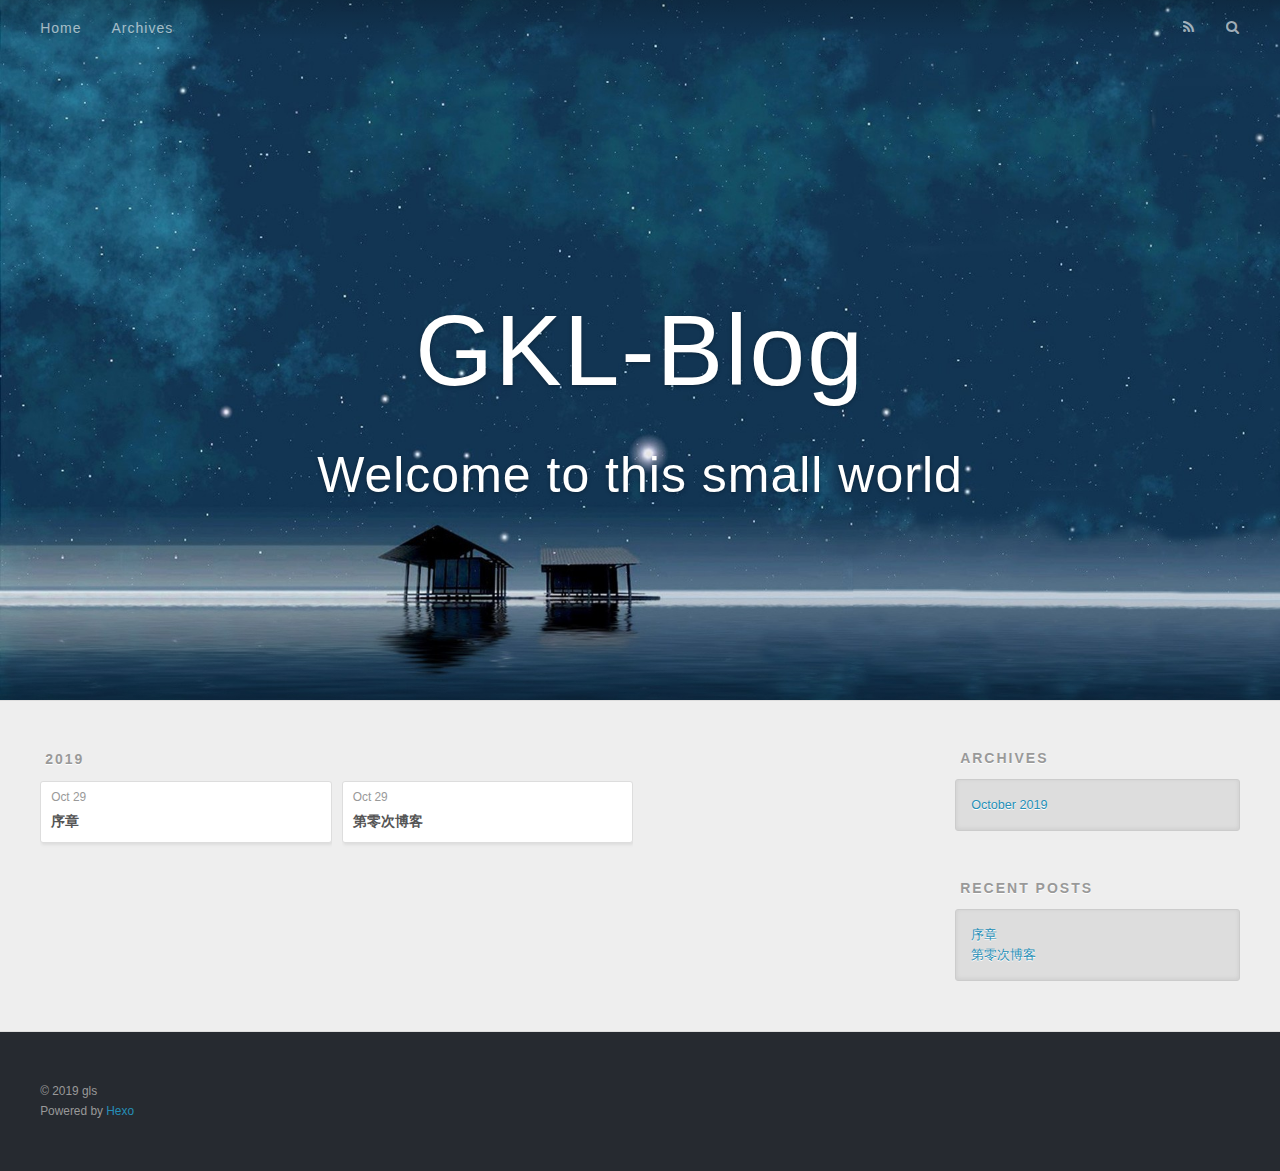
==== commit 2e7302ed: "Site updated: 2019-10-29 20:50:46" ====
--- a/archives/index.html
+++ b/archives/index.html
@@ -5,16 +5,16 @@
   
 
   
-  <title>Archives | Hexo</title>
+  <title>Archives | GKL-Blog</title>
   <meta name="viewport" content="width=device-width, initial-scale=1, maximum-scale=1">
   <meta property="og:type" content="website">
-<meta property="og:title" content="Hexo">
+<meta property="og:title" content="GKL-Blog">
 <meta property="og:url" content="http:&#x2F;&#x2F;yoursite.com&#x2F;archives&#x2F;index.html">
-<meta property="og:site_name" content="Hexo">
+<meta property="og:site_name" content="GKL-Blog">
 <meta property="og:locale" content="en">
 <meta name="twitter:card" content="summary">
   
-    <link rel="alternate" href="/atom.xml" title="Hexo" type="application/atom+xml">
+    <link rel="alternate" href="/atom.xml" title="GKL-Blog" type="application/atom+xml">
   
   
     <link rel="icon" href="/favicon.png">
@@ -33,8 +33,12 @@
   <div id="header-outer" class="outer">
     <div id="header-title" class="inner">
       <h1 id="logo-wrap">
-        <a href="/" id="logo">Hexo</a>
+        <a href="/" id="logo">GKL-Blog</a>
       </h1>
+      
+        <h2 id="subtitle-wrap">
+          <a href="/" id="subtitle">Welcome to this small world</a>
+        </h2>
       
     </div>
     <div id="header-inner" class="inner">
@@ -76,7 +80,7 @@
   <div class="archive-article-inner">
     <header class="archive-article-header">
       <a href="/2019/10/29/%E5%BA%8F%E7%AB%A0/" class="archive-article-date">
-  <time datetime="2019-10-29T12:22:05.960Z" itemprop="datePublished">Oct 29</time>
+  <time datetime="2019-10-29T12:47:21.976Z" itemprop="datePublished">Oct 29</time>
 </a>
       
   
@@ -95,7 +99,7 @@
   <div class="archive-article-inner">
     <header class="archive-article-header">
       <a href="/2019/10/29/%E7%AC%AC%E9%9B%B6%E6%AC%A1%E5%8D%9A%E5%AE%A2/" class="archive-article-date">
-  <time datetime="2019-10-29T12:22:05.960Z" itemprop="datePublished">Oct 29</time>
+  <time datetime="2019-10-29T12:46:06.194Z" itemprop="datePublished">Oct 29</time>
 </a>
       
   
@@ -161,7 +165,7 @@
   
   <div class="outer">
     <div id="footer-info" class="inner">
-      &copy; 2019 John Doe<br>
+      &copy; 2019 gls<br>
       Powered by <a href="http://hexo.io/" target="_blank">Hexo</a>
     </div>
   </div>
